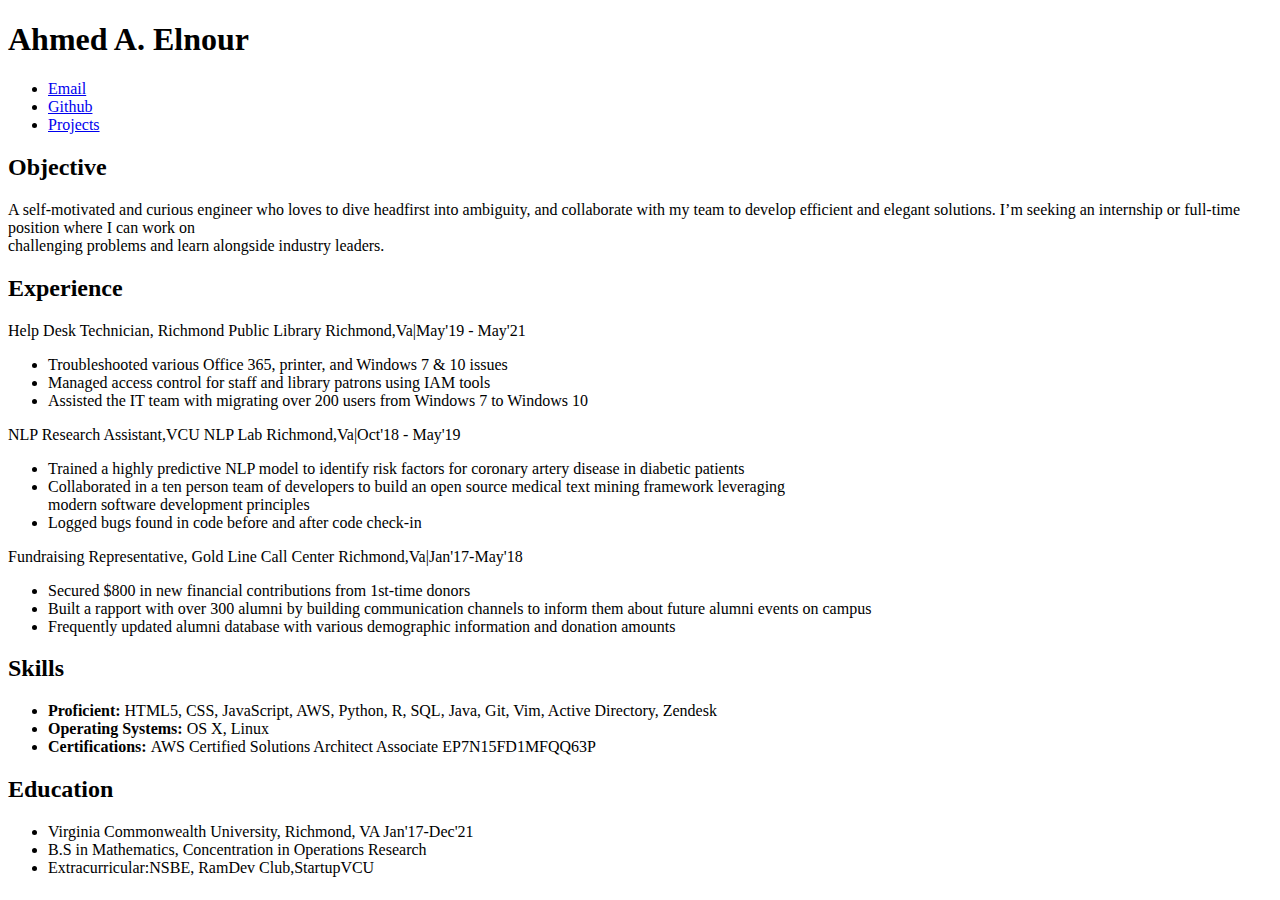
==== index.html @ bc123a28 "fix nav links" ====
<!DOCTYPE html>
<html lang="en">
  <head>
    <meta charset="UTF-8" />
    <meta http-equiv="X-UA-Compatible" content="IE=edge" />
    <meta name="viewport" content="width=device-width, initial-scale=1.0" />
    <link rel="stylesheet" href="/CloudResume/css/styles.css" />
    <script src="script.js" async></script>
    <title>Ahmed Elnour</title>
  </head>
  <body>
    <div class="container">
      <!---------------------------HEADER------------------------------------>
      <header class="contact-header">
        <h1 class="resume-heading">Ahmed A. Elnour</h1>
        <nav class="contact-nav">
          <ul class="contact-list">
            <li><a href="mailto:ELNOUR.AHMEDA@GMAIl.COM">Email</a></li>
            <li><a href="https://github.com/ahmedelnour5">Github</a></li>
            <li><a href="projects.html">Projects</a></li>
          </ul>
        </nav>
      </header>
      <!---------------------------OBJECTIVE------------------------------------>
      <h2 class="section-heading">Objective</h2>
      <div class="card">
        <p class="description">
          A self-motivated and curious engineer who loves to dive headfirst into
          ambiguity, and collaborate with my team to develop efficient and
          elegant solutions. I’m seeking an internship or full-time position
          where I can work on <br />challenging problems and learn alongside
          industry leaders.
        </p>
      </div>
      <!---------------------------Experience------------------------------------>
      <div class="resume-section">
        <h2 class="section-heading">Experience</h2>
        <div class="experience-item card top">
          <div class="card-header">
            <span class="position-info">
              Help Desk Technician, Richmond Public Library
            </span>
            <span class="position-info">Richmond,Va|May'19 - May'21</span>
          </div>
          <div class="card-body">
            <ul class="accomplishments">
              <li>
                Troubleshooted various Office 365, printer, and Windows 7 & 10
                issues
              </li>
              <li>
                Managed access control for staff and library patrons using IAM
                tools
              </li>
              <li>
                Assisted the IT team with migrating over 200 users from Windows
                7 to Windows 10
              </li>
            </ul>
          </div>
        </div>

        <div class="experience-item card">
          <div class="card-header">
            <span class="position-info">
              NLP Research Assistant,VCU NLP Lab
            </span>
            <span class="position-info">Richmond,Va|Oct'18 - May'19</span>
          </div>
          <div class="card-body">
            <ul class="accomplishments">
              <li>
                Trained a highly predictive NLP model to identify risk factors
                for coronary artery disease in diabetic patients
              </li>
              <li>
                Collaborated in a ten person team of developers to build an open
                source medical text mining framework leveraging <br />modern
                software development principles
              </li>
              <li>Logged bugs found in code before and after code check-in</li>
            </ul>
          </div>
        </div>

        <div class="experience-item card bottom">
          <div class="card-header">
            <span class="position-info">
              Fundraising Representative, Gold Line Call Center
            </span>
            <span class="position-info">Richmond,Va|Jan'17-May'18</span>
          </div>
          <div class="card-body">
            <ul class="accomplishments">
              <li>
                Secured $800 in new financial contributions from 1st-time donors
              </li>
              <li>
                Built a rapport with over 300 alumni by building communication
                channels to inform them about future alumni events on campus
              </li>
              <li>
                Frequently updated alumni database with various demographic
                information and donation amounts
              </li>
            </ul>
          </div>
        </div>
      </div>

      <!---------------------------SKILLS--------------------------------------->
      <div class="resume-section">
        <h2 class="section-heading skills">Skills</h2>
        <div class="card">
          <ul class="accomplishments">
            <li>
              <strong>Proficient:</strong> HTML5, CSS, JavaScript, AWS, Python,
              R, SQL, Java, Git, Vim, Active Directory, Zendesk
            </li>
            <li><strong>Operating Systems: </strong>OS X, Linux</li>
            <li>
              <strong>Certifications: </strong> AWS Certified Solutions
              Architect Associate EP7N15FD1MFQQ63P
            </li>
          </ul>
        </div>
      </div>
      <!---------------------------EDUCATION------------------------------------>
      <div class="resume-section">
        <h2 class="section-heading">Education</h2>
        <div class="card">
          <ul class="accomplishments">
            <li>
              Virginia Commonwealth University, Richmond, VA Jan'17-Dec'21
            </li>
            <li>B.S in Mathematics, Concentration in Operations Research</li>
            <li>Extracurricular:NSBE, RamDev Club,StartupVCU</li>
          </ul>
        </div>
      </div>
    </div>
  </body>
</html>
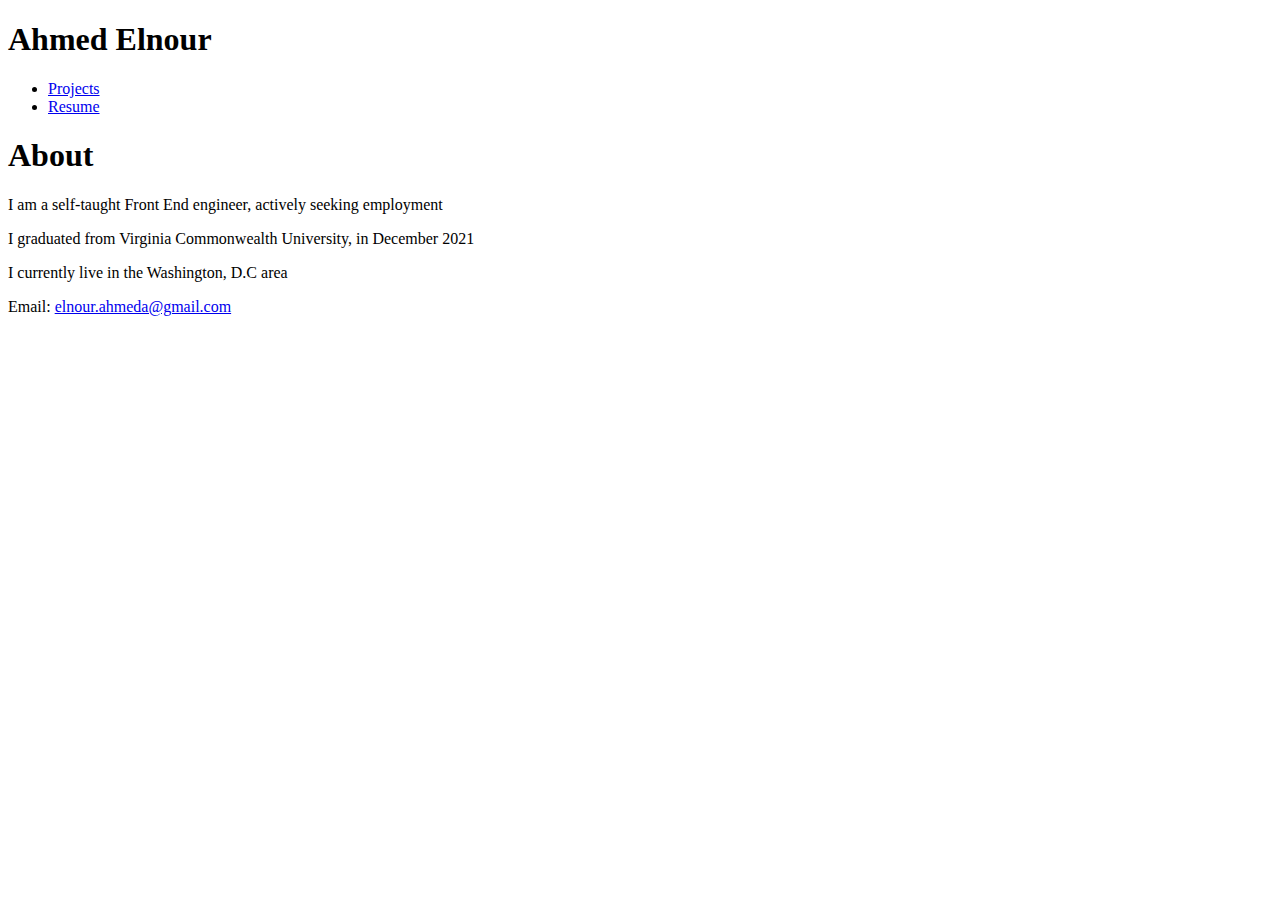
==== commit db3d67a8: "Change site directory" ====
--- a/index.html
+++ b/index.html
@@ -4,139 +4,37 @@
     <meta charset="UTF-8" />
     <meta http-equiv="X-UA-Compatible" content="IE=edge" />
     <meta name="viewport" content="width=device-width, initial-scale=1.0" />
-    <link rel="stylesheet" href="/CloudResume/css/styles.css" />
-    <script src="script.js" async></script>
-    <title>Ahmed Elnour</title>
+    <link href="/CloudResume/css/styles.css" rel="stylesheet" />
+    <link href="/CloudResume/css/about.css" rel="stylesheet" />
+    <title>About</title>
   </head>
+
   <body>
-    <div class="container">
-      <!---------------------------HEADER------------------------------------>
-      <header class="contact-header">
-        <h1 class="resume-heading">Ahmed A. Elnour</h1>
-        <nav class="contact-nav">
-          <ul class="contact-list">
-            <li><a href="mailto:ELNOUR.AHMEDA@GMAIl.COM">Email</a></li>
-            <li><a href="https://github.com/ahmedelnour5">Github</a></li>
+    <div class="content">
+      <div class="about-nav">
+        <h1 class="name-header">Ahmed Elnour</h1>
+        <nav class="main-nav">
+          <ul class="main-list">
             <li><a href="projects.html">Projects</a></li>
+            <li><a href="resume.html">Resume</a></li>
           </ul>
         </nav>
-      </header>
-      <!---------------------------OBJECTIVE------------------------------------>
-      <h2 class="section-heading">Objective</h2>
-      <div class="card">
-        <p class="description">
-          A self-motivated and curious engineer who loves to dive headfirst into
-          ambiguity, and collaborate with my team to develop efficient and
-          elegant solutions. I’m seeking an internship or full-time position
-          where I can work on <br />challenging problems and learn alongside
-          industry leaders.
+      </div>
+      <div class="about-content">
+        <h1 class="about-header">About</h1>
+        <p class="about-description">
+          I am a self-taught Front End engineer, actively seeking employment
         </p>
-      </div>
-      <!---------------------------Experience------------------------------------>
-      <div class="resume-section">
-        <h2 class="section-heading">Experience</h2>
-        <div class="experience-item card top">
-          <div class="card-header">
-            <span class="position-info">
-              Help Desk Technician, Richmond Public Library
-            </span>
-            <span class="position-info">Richmond,Va|May'19 - May'21</span>
-          </div>
-          <div class="card-body">
-            <ul class="accomplishments">
-              <li>
-                Troubleshooted various Office 365, printer, and Windows 7 & 10
-                issues
-              </li>
-              <li>
-                Managed access control for staff and library patrons using IAM
-                tools
-              </li>
-              <li>
-                Assisted the IT team with migrating over 200 users from Windows
-                7 to Windows 10
-              </li>
-            </ul>
-          </div>
-        </div>
-
-        <div class="experience-item card">
-          <div class="card-header">
-            <span class="position-info">
-              NLP Research Assistant,VCU NLP Lab
-            </span>
-            <span class="position-info">Richmond,Va|Oct'18 - May'19</span>
-          </div>
-          <div class="card-body">
-            <ul class="accomplishments">
-              <li>
-                Trained a highly predictive NLP model to identify risk factors
-                for coronary artery disease in diabetic patients
-              </li>
-              <li>
-                Collaborated in a ten person team of developers to build an open
-                source medical text mining framework leveraging <br />modern
-                software development principles
-              </li>
-              <li>Logged bugs found in code before and after code check-in</li>
-            </ul>
-          </div>
-        </div>
-
-        <div class="experience-item card bottom">
-          <div class="card-header">
-            <span class="position-info">
-              Fundraising Representative, Gold Line Call Center
-            </span>
-            <span class="position-info">Richmond,Va|Jan'17-May'18</span>
-          </div>
-          <div class="card-body">
-            <ul class="accomplishments">
-              <li>
-                Secured $800 in new financial contributions from 1st-time donors
-              </li>
-              <li>
-                Built a rapport with over 300 alumni by building communication
-                channels to inform them about future alumni events on campus
-              </li>
-              <li>
-                Frequently updated alumni database with various demographic
-                information and donation amounts
-              </li>
-            </ul>
-          </div>
-        </div>
-      </div>
-
-      <!---------------------------SKILLS--------------------------------------->
-      <div class="resume-section">
-        <h2 class="section-heading skills">Skills</h2>
-        <div class="card">
-          <ul class="accomplishments">
-            <li>
-              <strong>Proficient:</strong> HTML5, CSS, JavaScript, AWS, Python,
-              R, SQL, Java, Git, Vim, Active Directory, Zendesk
-            </li>
-            <li><strong>Operating Systems: </strong>OS X, Linux</li>
-            <li>
-              <strong>Certifications: </strong> AWS Certified Solutions
-              Architect Associate EP7N15FD1MFQQ63P
-            </li>
-          </ul>
-        </div>
-      </div>
-      <!---------------------------EDUCATION------------------------------------>
-      <div class="resume-section">
-        <h2 class="section-heading">Education</h2>
-        <div class="card">
-          <ul class="accomplishments">
-            <li>
-              Virginia Commonwealth University, Richmond, VA Jan'17-Dec'21
-            </li>
-            <li>B.S in Mathematics, Concentration in Operations Research</li>
-            <li>Extracurricular:NSBE, RamDev Club,StartupVCU</li>
-          </ul>
-        </div>
+        <p class="about-description">
+          I graduated from Virginia Commonwealth University, in December 2021
+        </p>
+        <p class="about-description">
+          I currently live in the Washington, D.C area
+        </p>
+        <p class="about-description email">
+          Email:
+          <a href="mailto:ELNOUR.AHMEDA@GMAIl.COM">elnour.ahmeda@gmail.com</a>
+        </p>
       </div>
     </div>
   </body>
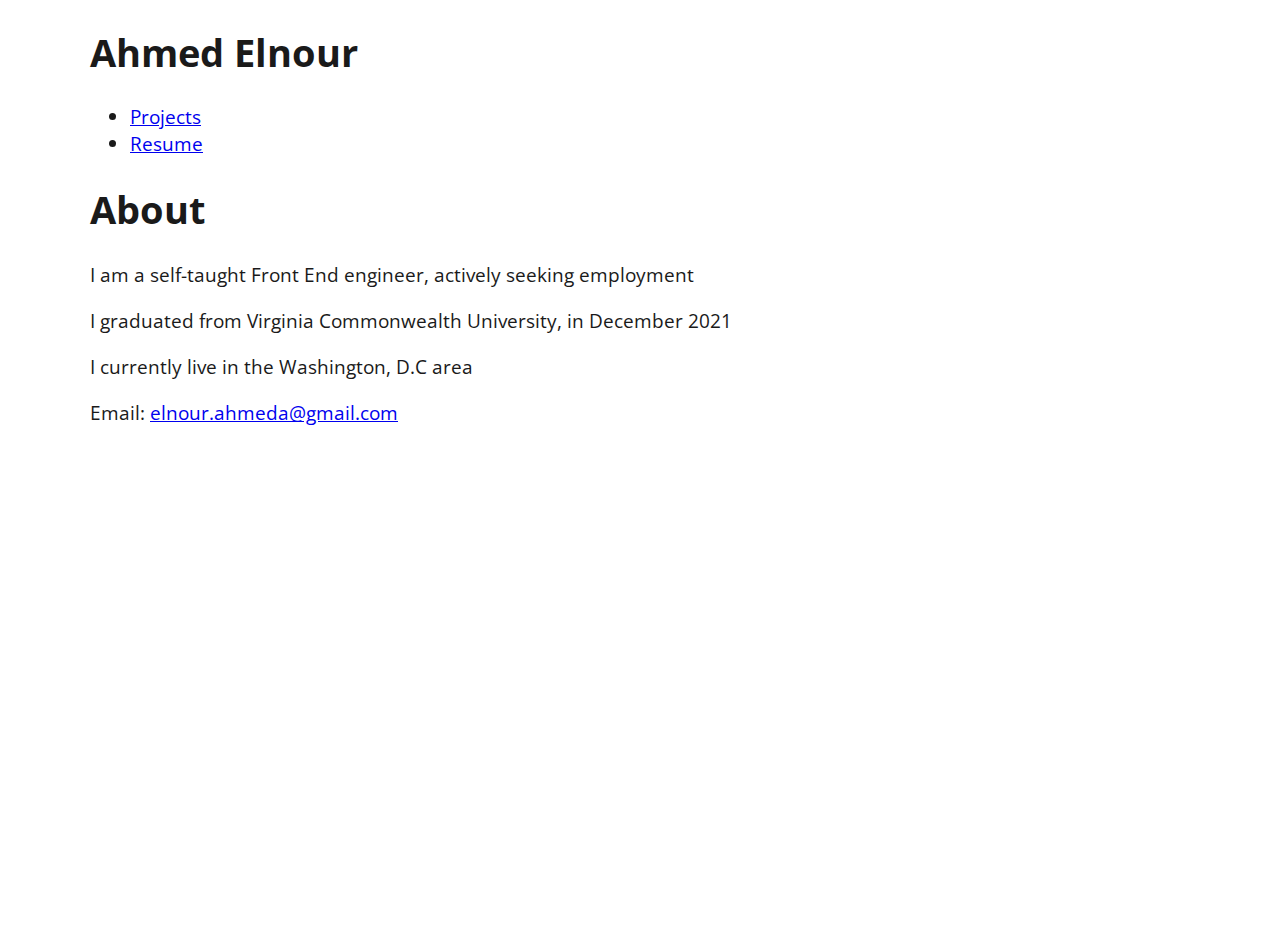
==== commit d7ee67c1: "fix file structure" ====
--- a/index.html
+++ b/index.html
@@ -4,11 +4,9 @@
     <meta charset="UTF-8" />
     <meta http-equiv="X-UA-Compatible" content="IE=edge" />
     <meta name="viewport" content="width=device-width, initial-scale=1.0" />
-    <link href="/CloudResume/css/styles.css" rel="stylesheet" />
-    <link href="/CloudResume/css/about.css" rel="stylesheet" />
-    <title>About</title>
+    <link rel="stylesheet" href="/css/styles.css" />
+    <title>Cloud Resume</title>
   </head>
-
   <body>
     <div class="content">
       <div class="about-nav">
--- a/css/styles.css
+++ b/css/styles.css
@@ -0,0 +1,89 @@
+@import url("https://fonts.googleapis.com/css2?family=Open+Sans:ital,wght@0,300;0,400;0,500;0,600;0,700;1,300&display=swap");
+
+*,
+*::before,
+*::after {
+  box-sizing: border-box;
+}
+
+body {
+  padding: 0;
+  margin: 0 auto;
+  background-color: FFFFFF;
+  font-family: "Open Sans", sans-serif;
+  color: #1a1a1a;
+  min-height: 100vh;
+  font-size: 1.2rem;
+  max-width: 1100px;
+}
+
+.container {
+  display: flex;
+  flex-direction: column;
+}
+
+.contact-nav ul {
+  display: flex;
+  justify-content: space-between;
+  list-style: none;
+  margin-top: 1rem;
+  padding: 0;
+  text-transform: uppercase;
+}
+
+.contact-list a {
+  color: #1a1a1a;
+  text-decoration: none;
+}
+.contact-list a:hover {
+  border-bottom: 1px solid #1a1a1a;
+}
+.visit-counter {
+  display: flex;
+  flex-direction: column;
+  margin: 5px 0;
+}
+
+.resume-heading {
+  text-align: center;
+  margin: 0;
+  padding: 0;
+}
+
+.section-heading {
+  font-size: 1.8rem;
+  margin: 10px 0;
+  padding: 0;
+  text-decoration: underline;
+}
+
+.card {
+  box-shadow: 0 2px 5px rgba(0, 0, 0, 0.2);
+  padding: 0.7em;
+  border: 1px solid #ccc;
+}
+
+.card:hover {
+  cursor: pointer;
+}
+.card-header {
+  display: flex;
+  justify-content: space-between;
+  margin-bottom: 0.5rem;
+}
+.position-info {
+  margin: 0;
+  padding: 0;
+  font-size: 20px;
+  font-weight: 700;
+}
+.bottom {
+  margin-top: 1.3rem;
+}
+.top {
+  margin-bottom: 1.3rem;
+}
+
+.project-heading {
+  text-align: center;
+}
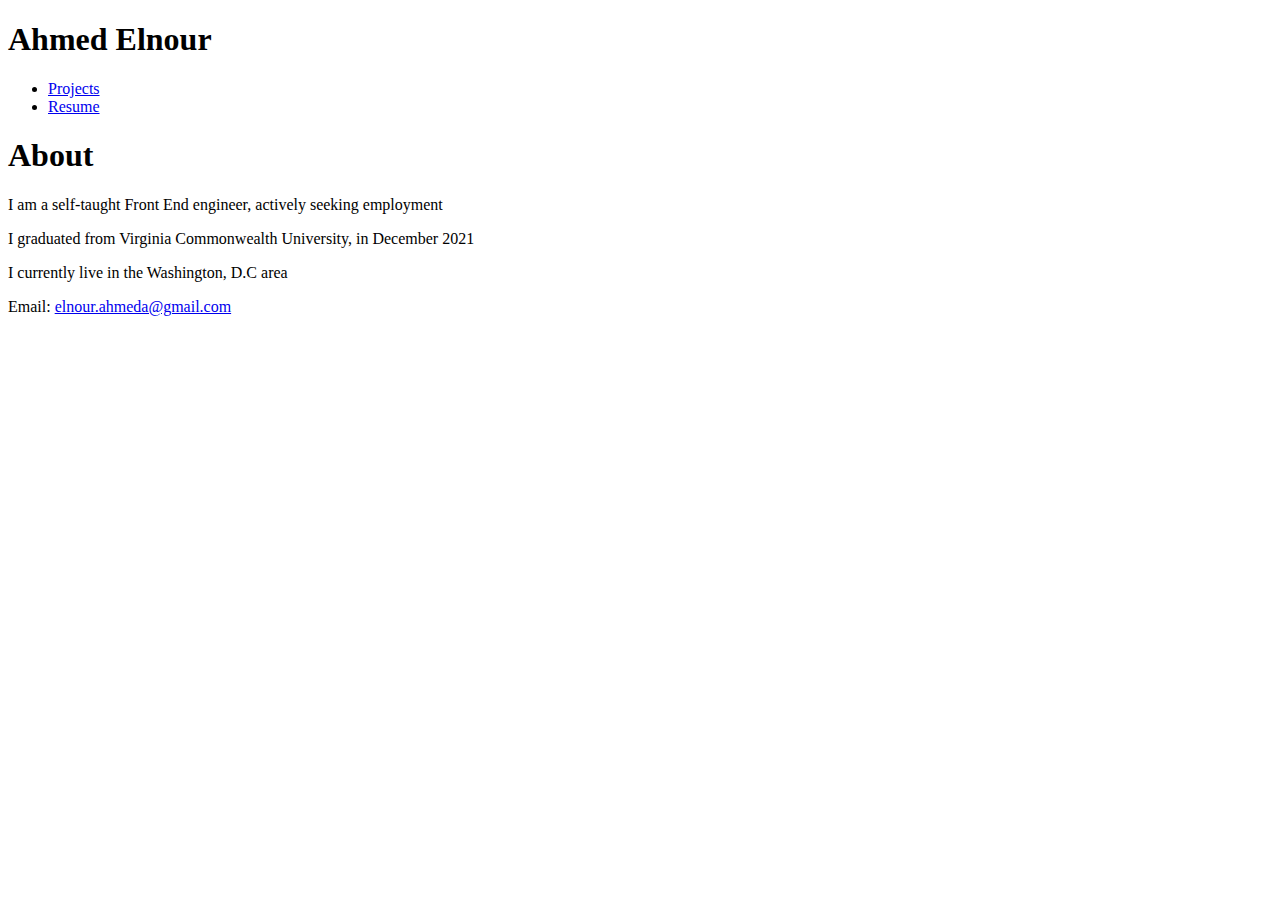
==== commit a09c65da: "fix links" ====
--- a/index.html
+++ b/index.html
@@ -4,8 +4,9 @@
     <meta charset="UTF-8" />
     <meta http-equiv="X-UA-Compatible" content="IE=edge" />
     <meta name="viewport" content="width=device-width, initial-scale=1.0" />
-    <link rel="stylesheet" href="/css/styles.css" />
-    <title>Cloud Resume</title>
+    <link rel="stylesheet" href="/CloudResume/css/styles.css" />
+    <link rel="stylesheet" href="/CloudResume/css/about.css" />
+    <title>Ahmed Elnour</title>
   </head>
   <body>
     <div class="content">
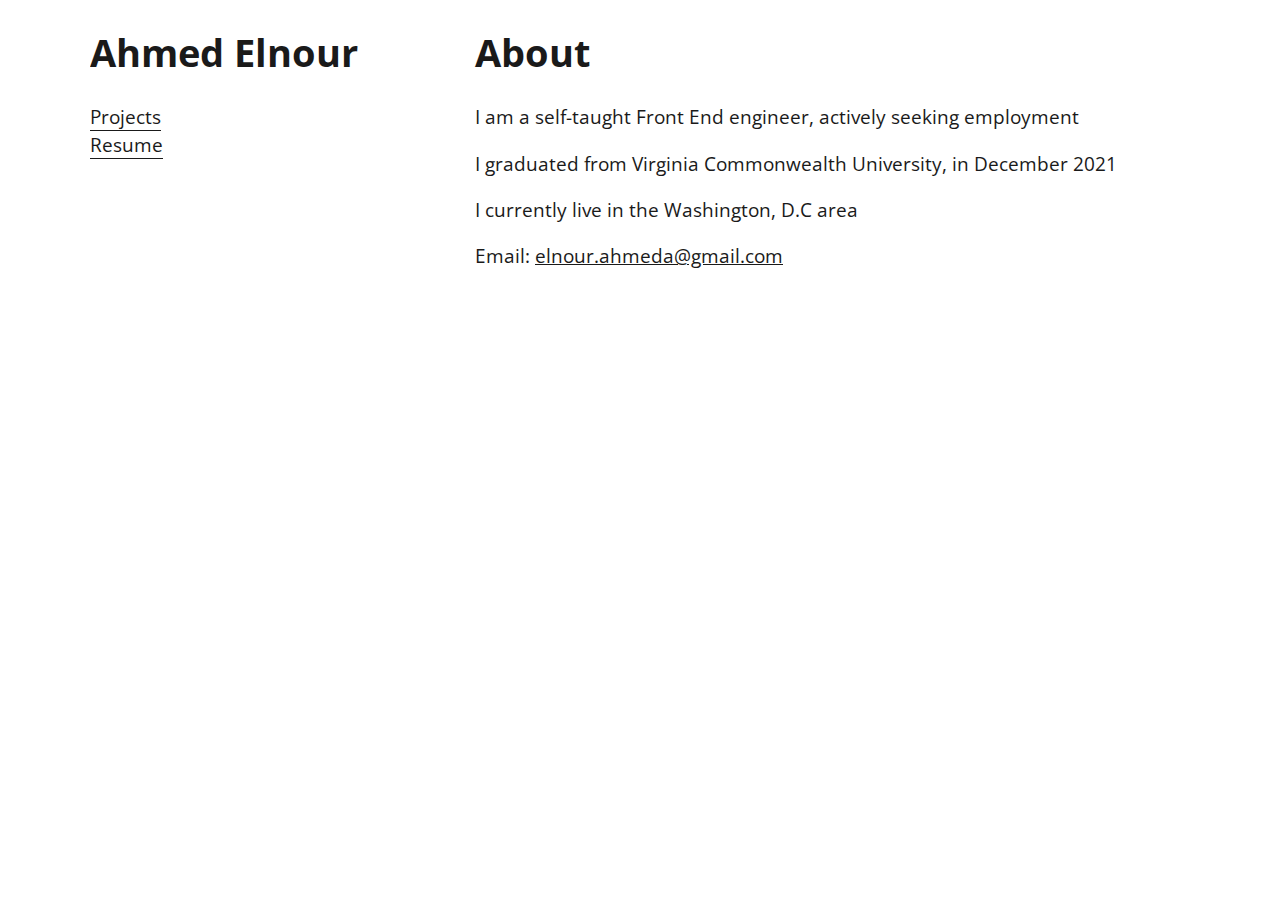
==== commit 5763ea43: "update file directory" ====
--- a/index.html
+++ b/index.html
@@ -4,8 +4,8 @@
     <meta charset="UTF-8" />
     <meta http-equiv="X-UA-Compatible" content="IE=edge" />
     <meta name="viewport" content="width=device-width, initial-scale=1.0" />
-    <link rel="stylesheet" href="/CloudResume/css/styles.css" />
-    <link rel="stylesheet" href="/CloudResume/css/about.css" />
+    <link rel="stylesheet" href="/css/about.css" />
+    <link rel="stylesheet" href="/css/styles.css" />
     <title>Ahmed Elnour</title>
   </head>
   <body>
--- a/css/about.css
+++ b/css/about.css
@@ -0,0 +1,36 @@
+.content {
+  display: flex;
+}
+.main-list {
+  padding: 0;
+  margin: 0;
+}
+.main-nav ul {
+  display: flex;
+  flex-direction: column;
+  list-style: none;
+  align-items: flex-start;
+}
+
+.main-list a {
+  text-decoration: none;
+  color: inherit;
+}
+.main-list li {
+  border-bottom: 1px solid #1a1a1a;
+}
+.main-list li :hover {
+  cursor: pointer;
+}
+.about-nav {
+  width: 35%;
+}
+
+.about-content {
+  width: 65%;
+}
+
+.about-description a {
+  text-decoration: underline;
+  color: inherit;
+}
--- a/css/styles.css
+++ b/css/styles.css
@@ -0,0 +1,89 @@
+@import url("https://fonts.googleapis.com/css2?family=Open+Sans:ital,wght@0,300;0,400;0,500;0,600;0,700;1,300&display=swap");
+
+*,
+*::before,
+*::after {
+  box-sizing: border-box;
+}
+
+body {
+  padding: 0;
+  margin: 0 auto;
+  background-color: FFFFFF;
+  font-family: "Open Sans", sans-serif;
+  color: #1a1a1a;
+  min-height: 100vh;
+  font-size: 1.2rem;
+  max-width: 1100px;
+}
+
+.container {
+  display: flex;
+  flex-direction: column;
+}
+
+.contact-nav ul {
+  display: flex;
+  justify-content: space-between;
+  list-style: none;
+  margin-top: 1rem;
+  padding: 0;
+  text-transform: uppercase;
+}
+
+.contact-list a {
+  color: #1a1a1a;
+  text-decoration: none;
+}
+.contact-list a:hover {
+  border-bottom: 1px solid #1a1a1a;
+}
+.visit-counter {
+  display: flex;
+  flex-direction: column;
+  margin: 5px 0;
+}
+
+.resume-heading {
+  text-align: center;
+  margin: 0;
+  padding: 0;
+}
+
+.section-heading {
+  font-size: 1.8rem;
+  margin: 10px 0;
+  padding: 0;
+  text-decoration: underline;
+}
+
+.card {
+  box-shadow: 0 2px 5px rgba(0, 0, 0, 0.2);
+  padding: 0.7em;
+  border: 1px solid #ccc;
+}
+
+.card:hover {
+  cursor: pointer;
+}
+.card-header {
+  display: flex;
+  justify-content: space-between;
+  margin-bottom: 0.5rem;
+}
+.position-info {
+  margin: 0;
+  padding: 0;
+  font-size: 20px;
+  font-weight: 700;
+}
+.bottom {
+  margin-top: 1.3rem;
+}
+.top {
+  margin-bottom: 1.3rem;
+}
+
+.project-heading {
+  text-align: center;
+}
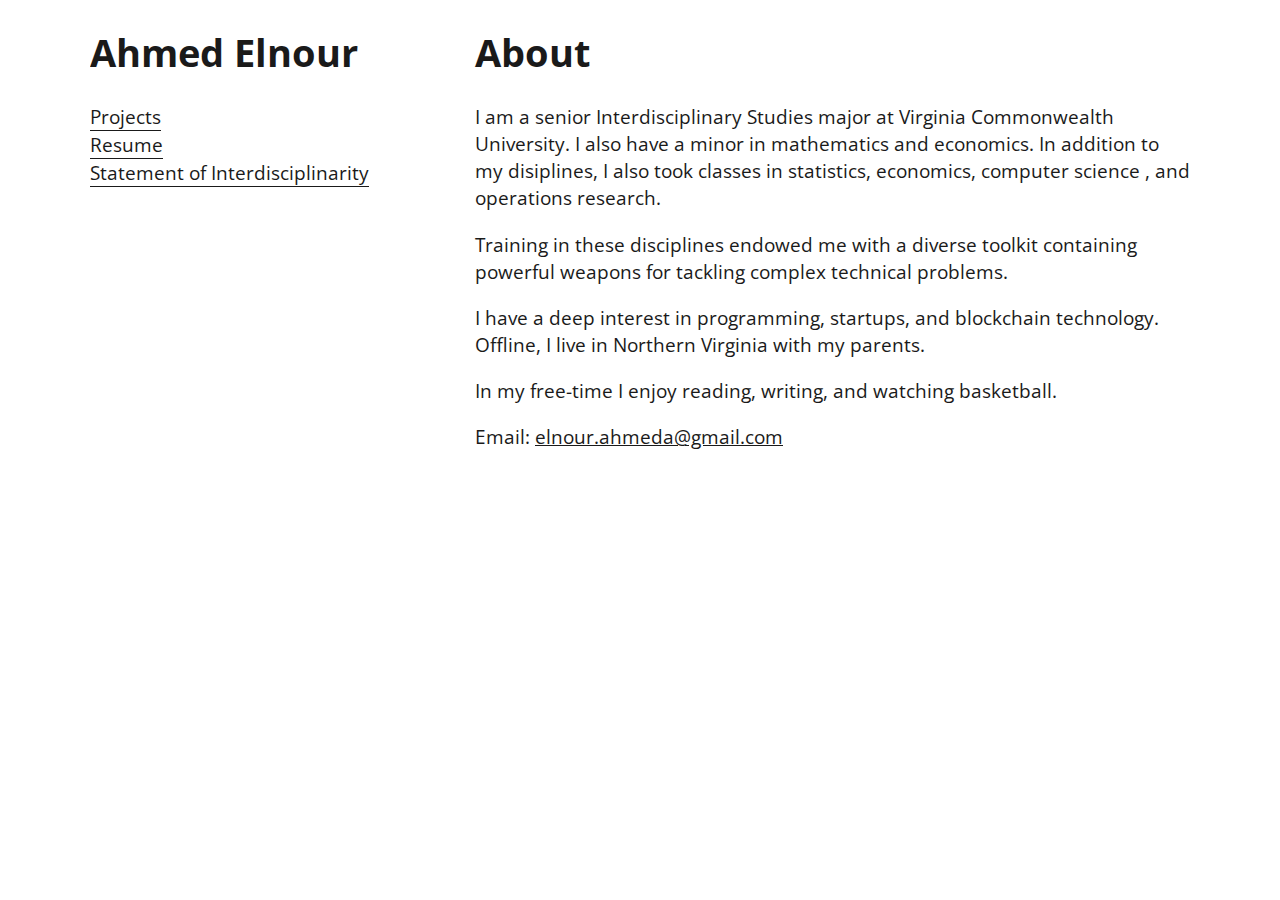
==== commit 3823ac77: "fix bio add statement" ====
--- a/index.html
+++ b/index.html
@@ -16,19 +16,31 @@
           <ul class="main-list">
             <li><a href="projects.html">Projects</a></li>
             <li><a href="resume.html">Resume</a></li>
+            <li>
+              <a href="statement.html">Statement of Interdisciplinarity</a>
+            </li>
           </ul>
         </nav>
       </div>
       <div class="about-content">
         <h1 class="about-header">About</h1>
+
         <p class="about-description">
-          I am a self-taught Front End engineer, actively seeking employment
+          I am a senior Interdisciplinary Studies major at Virginia Commonwealth
+          University. I also have a minor in mathematics and economics. In
+          addition to my disiplines, I also took classes in statistics,
+          economics, computer science , and operations research.
         </p>
         <p class="about-description">
-          I graduated from Virginia Commonwealth University, in December 2021
+          Training in these disciplines endowed me with a diverse toolkit
+          containing powerful weapons for tackling complex technical problems.
         </p>
         <p class="about-description">
-          I currently live in the Washington, D.C area
+          I have a deep interest in programming, startups, and blockchain
+          technology. Offline, I live in Northern Virginia with my parents.
+        </p>
+        <p class="about-description">
+          In my free-time I enjoy reading, writing, and watching basketball.
         </p>
         <p class="about-description email">
           Email:
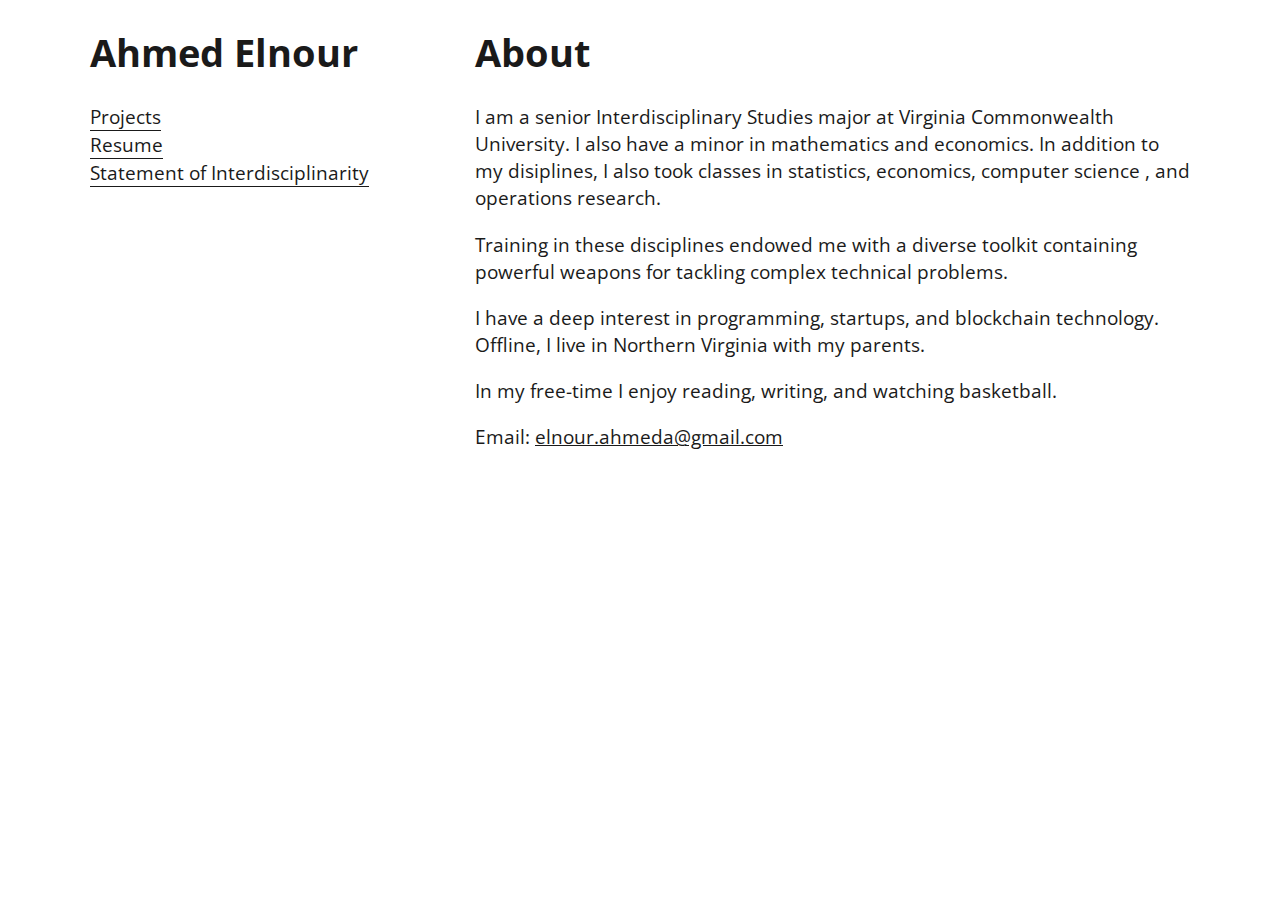
==== commit e7b5bf16: "fix stylesheet paths" ====
--- a/index.html
+++ b/index.html
@@ -4,8 +4,8 @@
     <meta charset="UTF-8" />
     <meta http-equiv="X-UA-Compatible" content="IE=edge" />
     <meta name="viewport" content="width=device-width, initial-scale=1.0" />
-    <link rel="stylesheet" href="/css/about.css" />
-    <link rel="stylesheet" href="/css/styles.css" />
+    <link rel="stylesheet" href="css/about.css" />
+    <link rel="stylesheet" href="css/styles.css" />
     <title>Ahmed Elnour</title>
   </head>
   <body>
--- a/css/styles.css
+++ b/css/styles.css
@@ -52,7 +52,7 @@
 
 .section-heading {
   font-size: 1.8rem;
-  margin: 10px 0;
+  margin: 15px 0;
   padding: 0;
   text-decoration: underline;
 }
@@ -61,10 +61,12 @@
   box-shadow: 0 2px 5px rgba(0, 0, 0, 0.2);
   padding: 0.7em;
   border: 1px solid #ccc;
+  margin-bottom: 23px;
 }
 
 .card:hover {
   cursor: pointer;
+  transform: scale(1.05);
 }
 .card-header {
   display: flex;
@@ -77,12 +79,6 @@
   font-size: 20px;
   font-weight: 700;
 }
-.bottom {
-  margin-top: 1.3rem;
-}
-.top {
-  margin-bottom: 1.3rem;
-}
 
 .project-heading {
   text-align: center;
